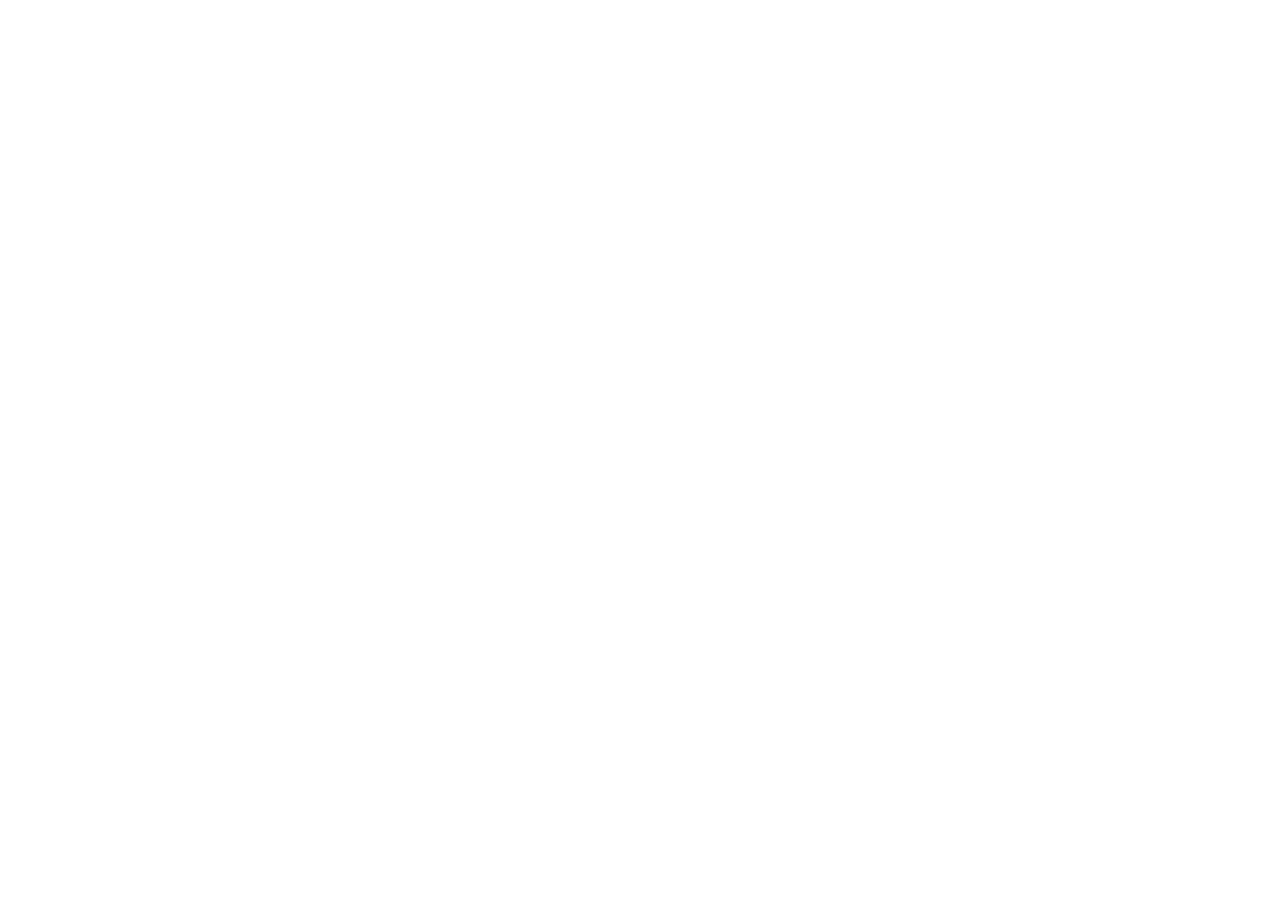
==== index.html @ 62383d71 "Rename index,html to index.html" ====
<!DOCTYPE html>
<html>
    <head>
        <link rel="stylesheet" href="C:\Users\solei\OneDrive\Desktop\digitaldesigncss.css">
    </head>
    <body>
        <img src="C:\Users\solei\OneDrive\Desktop\page1ddw.jpg" alt="" usemap="#page1">
        <map name="page1">
            <area target="" alt="" title="" href="" coords="44,165,180,250" shape="rect">
            <area target="" alt="" title="" href="C:\Users\solei\OneDrive\Desktop\digitaldesignwebsitepage3and4.html" coords="43,320,182,405" shape="rect">
            <area target="" alt="" title="" href="C:\Users\solei\OneDrive\Desktop\digitaldesignwebsitepage3and4.html" coords="45,479,182,564" shape="rect">
            <area target="" alt="" title="" href="C:\Users\solei\OneDrive\Desktop\digitaldesignwebsitepage5and6.html" coords="45,632,180,717" shape="rect">
        </map>

        <img src="C:\Users\solei\OneDrive\Desktop\page2ddw.jpg" alt="" usemap="#page2">
        <map name="page2">
            <area shape="rect" coords="447,704,578,759" href="C:\Users\solei\OneDrive\Desktop\digitaldesignwebsitepage3and4.html" alt="">
        </map>
    </body>
</html>
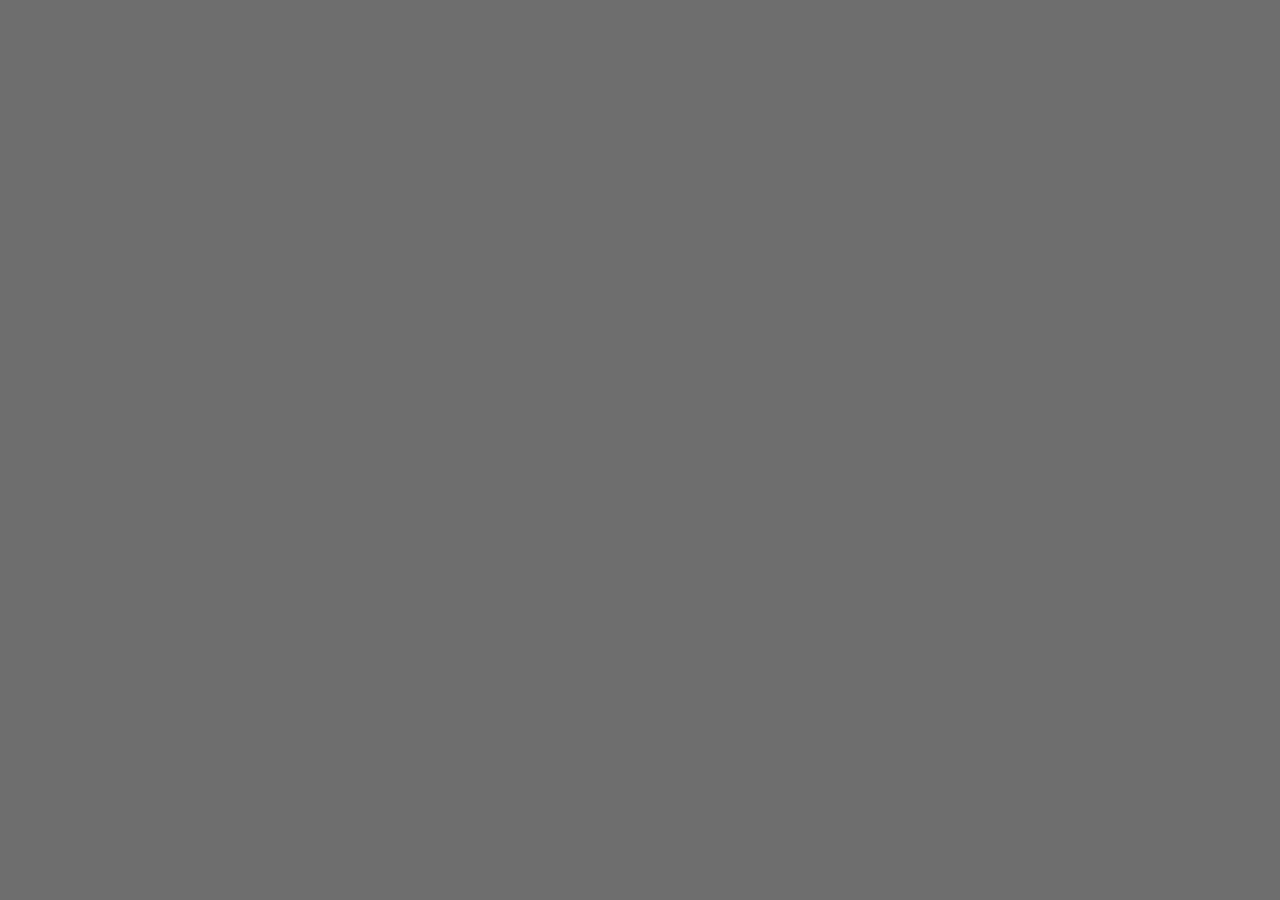
==== commit 2668a042: "Update index.html" ====
--- a/index.html
+++ b/index.html
@@ -1,7 +1,7 @@
 <!DOCTYPE html>
 <html>
     <head>
-        <link rel="stylesheet" href="C:\Users\solei\OneDrive\Desktop\digitaldesigncss.css">
+        <link rel="stylesheet" href="/style.css">
     </head>
     <body>
         <img src="C:\Users\solei\OneDrive\Desktop\page1ddw.jpg" alt="" usemap="#page1">
--- a/style.css
+++ b/style.css
@@ -0,0 +1,4 @@
+body{
+    background-color: #6e6e6e;
+    text-align: center;
+}
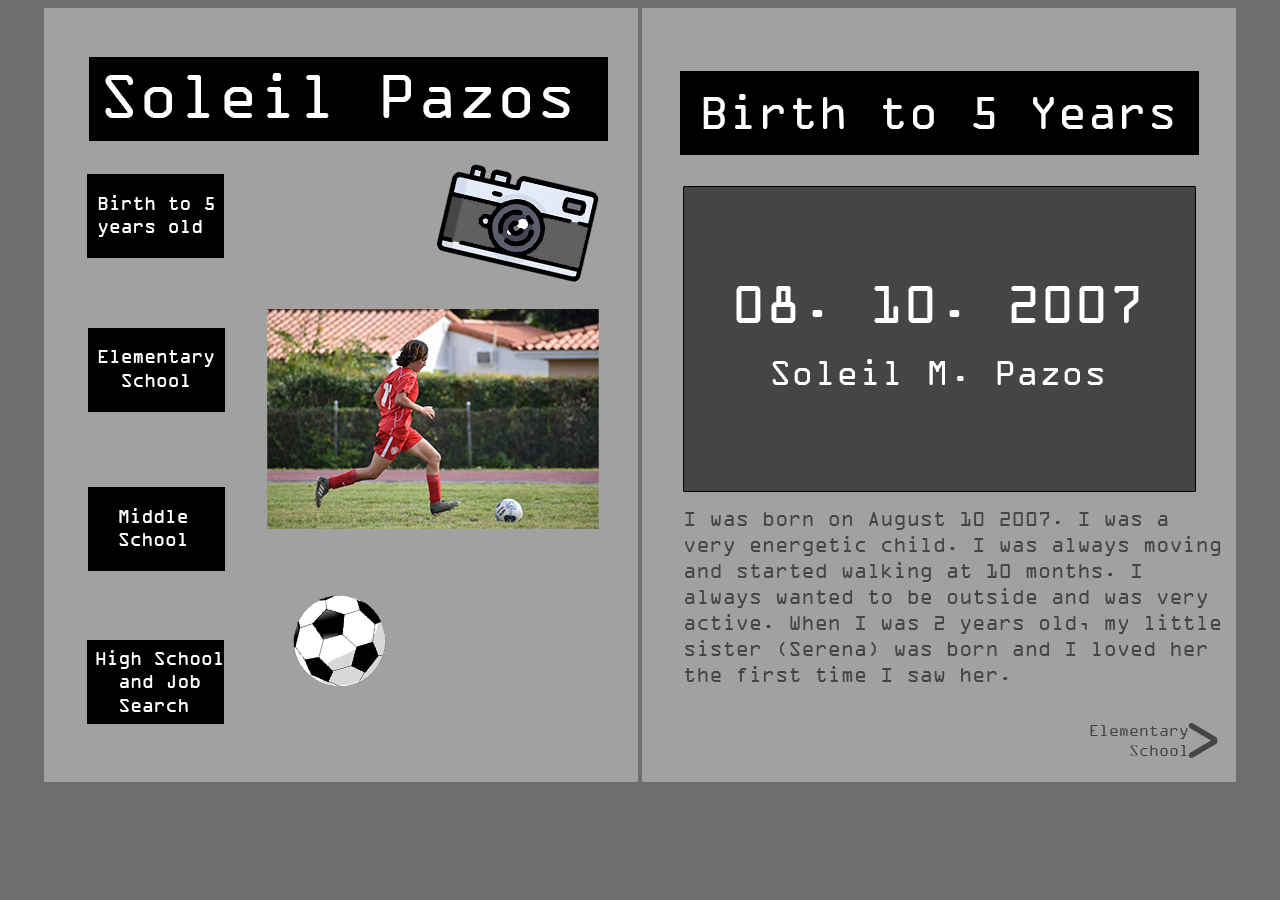
==== commit eecff129: "Update index.html" ====
--- a/index.html
+++ b/index.html
@@ -4,17 +4,17 @@
         <link rel="stylesheet" href="/style.css">
     </head>
     <body>
-        <img src="C:\Users\solei\OneDrive\Desktop\page1ddw.jpg" alt="" usemap="#page1">
+        <img src="\page1ddw.jpg" alt="" usemap="#page1">
         <map name="page1">
             <area target="" alt="" title="" href="" coords="44,165,180,250" shape="rect">
-            <area target="" alt="" title="" href="C:\Users\solei\OneDrive\Desktop\digitaldesignwebsitepage3and4.html" coords="43,320,182,405" shape="rect">
-            <area target="" alt="" title="" href="C:\Users\solei\OneDrive\Desktop\digitaldesignwebsitepage3and4.html" coords="45,479,182,564" shape="rect">
-            <area target="" alt="" title="" href="C:\Users\solei\OneDrive\Desktop\digitaldesignwebsitepage5and6.html" coords="45,632,180,717" shape="rect">
+            <area target="" alt="" title="" href="/ddpg3and4.html" coords="43,320,182,405" shape="rect">
+            <area target="" alt="" title="" href="/ddpg3and4.html" coords="45,479,182,564" shape="rect">
+            <area target="" alt="" title="" href="/ddpg5and6.html" coords="45,632,180,717" shape="rect">
         </map>
 
-        <img src="C:\Users\solei\OneDrive\Desktop\page2ddw.jpg" alt="" usemap="#page2">
+        <img src="\page2ddw.jpg" alt="" usemap="#page2">
         <map name="page2">
-            <area shape="rect" coords="447,704,578,759" href="C:\Users\solei\OneDrive\Desktop\digitaldesignwebsitepage3and4.html" alt="">
+            <area shape="rect" coords="447,704,578,759" href="/ddpg3and4.html" alt="">
         </map>
     </body>
 </html>
